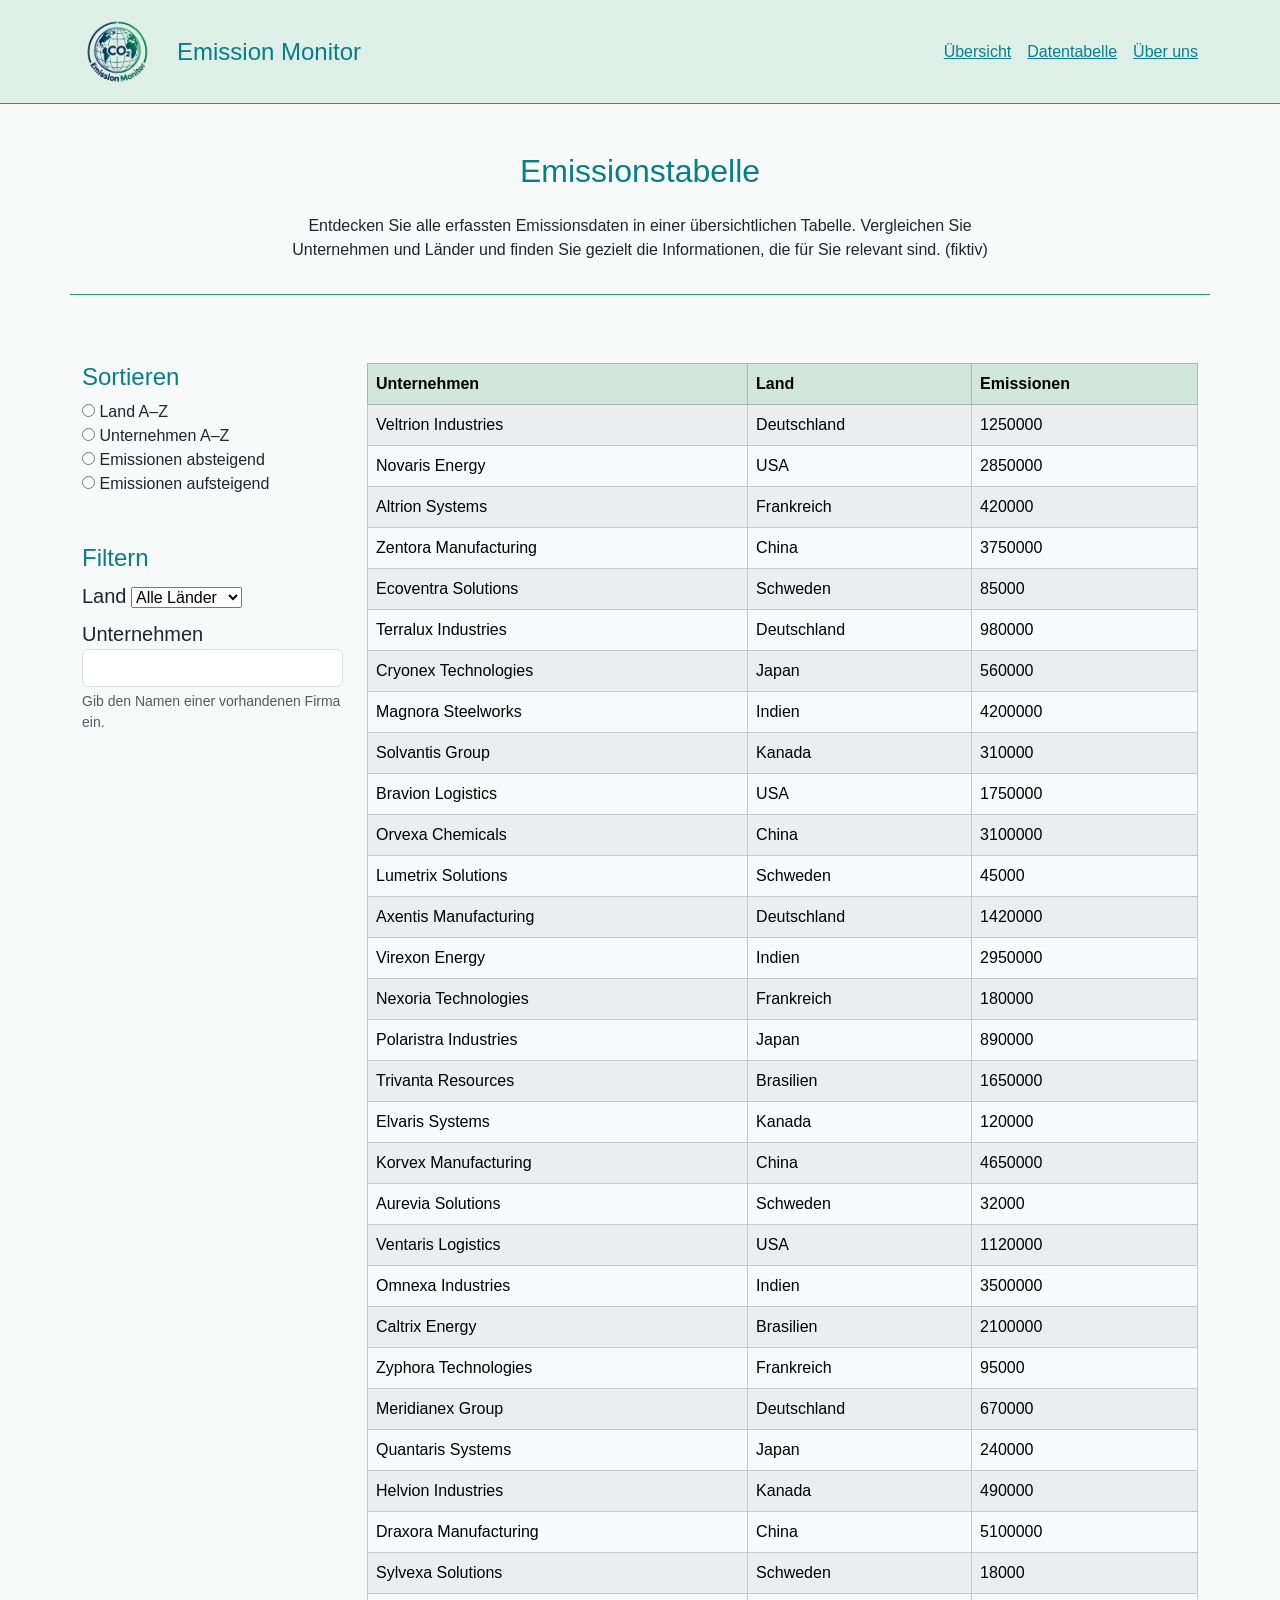
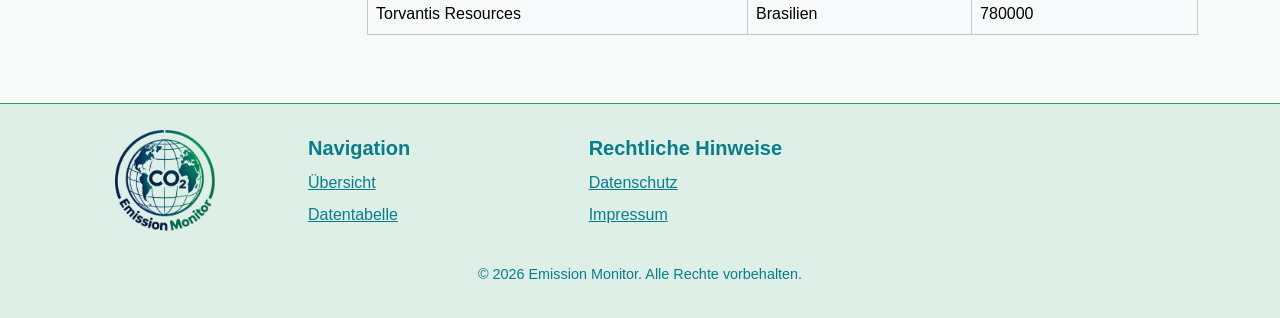
==== tabelle.html @ 727a887c "complete emission table" ====
<!DOCTYPE html>
<html lang="de">
    <head>
        <title>Emission Monitor – Emissionstabelle</title>
        <link rel="stylesheet"
        href="https://cdn.jsdelivr.net/npm/bootstrap@5.3.8/dist/css/bootstrap.min.css">
        <link rel="stylesheet" href="style.css">
        <meta charset="UTF-8">
        <meta name="viewport" content="width=device-width, initial-scale=1.0">
    </head>

    <body>
        <header class="header">
            <div class="
                container
                py-3
            ">
                <div class="
                    row
                    align-items-center
                ">
                    <a
                        href="index.html"
                        class="col-md-1 col-3"
                    >
                        <img src="Images/Logo.png" alt="Logo" class="img-fluid">
                    </a>
                    <a
                        href="index.html"
                        id="header-title"
                        class="
                            d-none
                            d-md-block
                            col-md-3
                            fs-4
                        "
                    >
                        Emission Monitor
                    </a>
                    <nav class="
                        col-9 col-md-8
                        align-items-center
                    ">
                        <ul class="
                            d-flex
                            align-items-center
                            justify-content-end
                            list-unstyled
                            gap-3
                            mb-0
                        ">
                            <li class="
                                text-center
                            ">
                                <a href="übersicht.html" class="header-link">Übersicht</a>
                            </li>
                            <li class="
                                text-center
                            ">
                                <a href="tabelle.html" class="header-link">Datentabelle</a>
                            </li>
                            <li class="
                                text-center
                            ">
                                <a href="about.html" class="header-link">Über uns</a>
                            </li>
                        </ul>
                    </nav>
                </div>
            </div> 
        </header>

        <main class="main">
            <section class="
                tabelle-bescheibungs-section
                container
                my-md-5 my-4
            ">
                <div class="
                    tabelle-beschreibungs-content
                    row
                    align-items-center
                    justify-content-center
                ">
                    <h1 class="text-center">Emissionstabelle</h1>
                    <p class="
                        col-md-8
                        text-center
                        p-3
                    ">
                        Entdecken Sie alle erfassten Emissionsdaten
                        in einer übersichtlichen Tabelle. Vergleichen
                        Sie Unternehmen und Länder und finden Sie gezielt
                        die Informationen, die für Sie relevant sind. (fiktiv)
                    </p>
                </div>
            </section>
            <section class="
                tabellen-section
                container
                my-md-5 my-4
                px-2
            ">
                <div class="
                    row
                    p-1
                ">
                    <div class="
                        justify-content-end
                        mb-3
                    ">
                        <button
                            class="
                                btn
                                btn-success
                                d-md-none
                                mb-1
                            "
                            type="button"
                            data-bs-toggle="collapse"
                            data-bs-target="#filter-menue"
                        >
                            Filter anzeigen
                        </button>
                    </div>
                    <div 
                        class="
                            filter-fenster
                            col-md-3
                            collapse
                        "
                        id="filter-menue"
                    >
                        <h4>Sortieren</h4>
                        <div class="d-block">
                            <input
                                id="land"
                                type="radio"
                                value="land"
                                name="sortieren"
                            >
                            <label for="land">Land A–Z</label>
                        </div>
                        <div class="d-block">
                            <input
                                id="unternehmen"
                                type="radio"
                                value="unternehmen"
                                name="sortieren"
                            >
                            <label for="unternehmen">Unternehmen A–Z</label>
                        </div>
                        <div class="d-block">
                            <input
                                id="emissionen-ab"
                                type="radio"
                                value="emissionen-ab"
                                name="sortieren"
                            >
                            <label for="emissionen-ab">Emissionen absteigend</label>
                        </div>
                        <div class="d-block">
                            <input
                                id="emissionen-auf"
                                type="radio"
                                value="emissionen-auf"
                                name="sortieren"
                            >
                            <label for="emissionen-auf">Emissionen aufsteigend</label>
                        </div>
                        <h4 class="mt-5">Filtern</h4>
                        <div class="
                            d-block
                        ">
                            <label
                                for="land-select"
                                class="fs-5"
                            >
                                Land
                            </label>
                            <select id="land-select">
                                <option value="alle">Alle Länder</option>
                                <option value="Brasilien">Brasilien</option>
                                <option value="China">China</option>
                                <option value="Deutschland">Deutschland</option>
                                <option value="Frankreich">Frankreich</option>
                                <option value="Indien">Indien</option>
                                <option value="Japan">Japan</option>
                                <option value="Kanada">Kanada</option>
                                <option value="Schweden">Schweden</option>
                                <option value="USA">USA</option>
                            </select>
                        </div>
                        <div class="
                            d-block
                            pt-2
                        ">
                            <label
                                for="unternehmens-suche"
                                class="fs-5"
                            >
                                Unternehmen
                            </label>
                            <input 
                                type="text"
                                id="unternehmens-suche"
                                class="form-control"
                                aria-describedby="unternehmenHelpBlock"
                            >
                            <div 
                                id="unternehmenHelpBlock"
                                class="form-text"
                            >
                                Gib den Namen einer vorhandenen Firma ein.
                            </div>
                        </div>
                    </div>
                    <div class="
                        tabelle-daten
                        table-responsive
                        col-md-9
                    ">
                        <table class="
                            table
                            table-light
                            table-bordered
                            table-striped
                            table-hover
                        ">
                            <thead>
                                <tr class="table-success">
                                    <th>Unternehmen</th>
                                    <th>Land</th>
                                    <th>Emissionen</th>                                    
                                </tr>
                            </thead>
                            <tbody id="emissions-tabelle">
                            </tbody>
                        </table>
                    </div>
                </div>
            </section>
        </main>
        <footer class="
            footer
            py-3
        ">
            <div class="
                footer-content
                container
                mb-4
            ">
                <div class="
                    row
                    align-items-center
                ">
                    <div class="
                        footer-logo
                        col-md-2 col-12
                        text-center
                    ">
                        <a
                            href="index.html"
                            id="logo-footer"
                        >
                            <img src="Images/Logo.png" alt="Logo" class="img-fluid">
                        </a>
                    </div>
                    <div class="
                        col-md-10 col-12
                    ">
                        <div class="
                            row
                            align-items-center
                        ">
                            <div class="
                                footer-links
                                col-md-4 col-12
                                ps-md-5
                            ">
                                <p class="
                                    footer-title
                                    text-md-start
                                    text-center
                                    fw-bold
                                    my-2
                                    fs-5
                                ">
                                    Navigation
                                </p>
                                <a 
                                    href="übersicht.html"
                                    class="
                                        footer-link
                                        d-block
                                        text-md-start
                                        text-center
                                        my-2
                                    "
                                >
                                    Übersicht
                                </a>
                                <a
                                    href="tabelle.html"
                                    class="
                                        footer-link
                                        d-block
                                        text-md-start
                                        text-center
                                        my-2
                                    "
                                >
                                    Datentabelle
                                </a>
                            </div>
                            <div class="
                                rechtliche-hinweise
                                col-md-4 col-12
                            ">
                                <p class="
                                    footer-title
                                    text-md-start
                                    text-center
                                    fw-bold
                                    d-block
                                    my-2
                                    fs-5
                                ">
                                    Rechtliche Hinweise
                                </p>
                                <a
                                    href="datenschutz.html"
                                    class="
                                        footer-link
                                        d-block
                                        text-md-start
                                        text-center
                                        my-2
                                    "
                                >
                                    Datenschutz
                                </a>
                                <a
                                    href="impressum.html"
                                    class="
                                        footer-link
                                        d-block
                                        text-md-start
                                        text-center
                                        my-2
                                    "
                                >
                                    Impressum
                                </a>
                            </div>
                        </div>
                    </div>
                </div>
            </div>
            <div id="copyright">
                <p class="text-center">
                    &copy; 2026 Emission Monitor. Alle Rechte vorbehalten.
                </p>
            </div>
        </footer>
        <script src="script.js"></script>
        <script src="https://cdn.jsdelivr.net/npm/bootstrap@5.3.8/dist/js/bootstrap.bundle.min.js"></script>
    </body>
</html>
---- style.css ----
/* Global */
:root {
    --background-color: #F7FAF9;
    --secondary-background: #DDEFE7;
    --primary-color: #212529;
    --secondary-color: #087E8B;
    --accent-color: #2A9D6F;
}

/* Typography */
body {
    font-family: Arial, sans-serif;
    color: var(--primary-color);
    background-color: var(--background-color);
    line-height: 1.5;
}

h1, h2, h3, h4, h5, h6 {
    color: var(--secondary-color);
}

h1 {
    font-size: 2rem;
}

h2 {
    font-size: 1.5rem;
}


/* header */
.header {
    background-color: var(--secondary-background);
    border-bottom: 1px solid var(--accent-color);
}

#header-title {
    color: var(--secondary-color);
    text-decoration: none;
}

.header-link, .footer-link {
    color: var(--secondary-color);
}


/* buttons */
.btn {
    background-color: var(--secondary-background);
    border: 1px solid var(--accent-color);
    color: var(--primary-color);
    border-radius: 5px;
} 
.btn:hover {
    background-color: var(--accent-color);
    color: var(--background-color);
}


/* footer */
.footer {
    background-color: var(--secondary-background);
    border-top: 1px solid var(--accent-color);
}
#logo-footer img {
    max-width: 120px;
}

.footer-title {
    color: var(--secondary-color);
}

#copyright {
    color: var(--secondary-color);
    font-size: 0.9rem;
}


/* main content */
/* Homepage */
.hero-img {
    border: 1px solid var(--accent-color);
    border-radius: 10px;
}

.home-übersichts-section {
    border-top: 1px solid var(--accent-color);
}

.home-tabellen-section {
    border-top: 1px solid var(--accent-color);
}

/* Tabelle */
.tabelle-beschreibungs-content {
    border-bottom: 1px solid var(--accent-color);
}




/* responsive design */

/* mobile hero-section */
.hero-content {
    position: relative;
}

@media (max-width: 768px) {
    .hero-text h1 {
        position: absolute;
        top: 80px;
        left: 50%;
        transform: translateX(-50%);
        width: 90%;
        text-align: center;
        z-index: 2;
        color: var(--secondary-background);
        font-size: 1.5rem;

    }


    .hero-img {
        width: 100%;
        z-index: 1;
    }
}


/* Tabelle Filter-Button */

@media (min-width: 768px) {
    #filter-menue {
        display: block !important;
    }
}
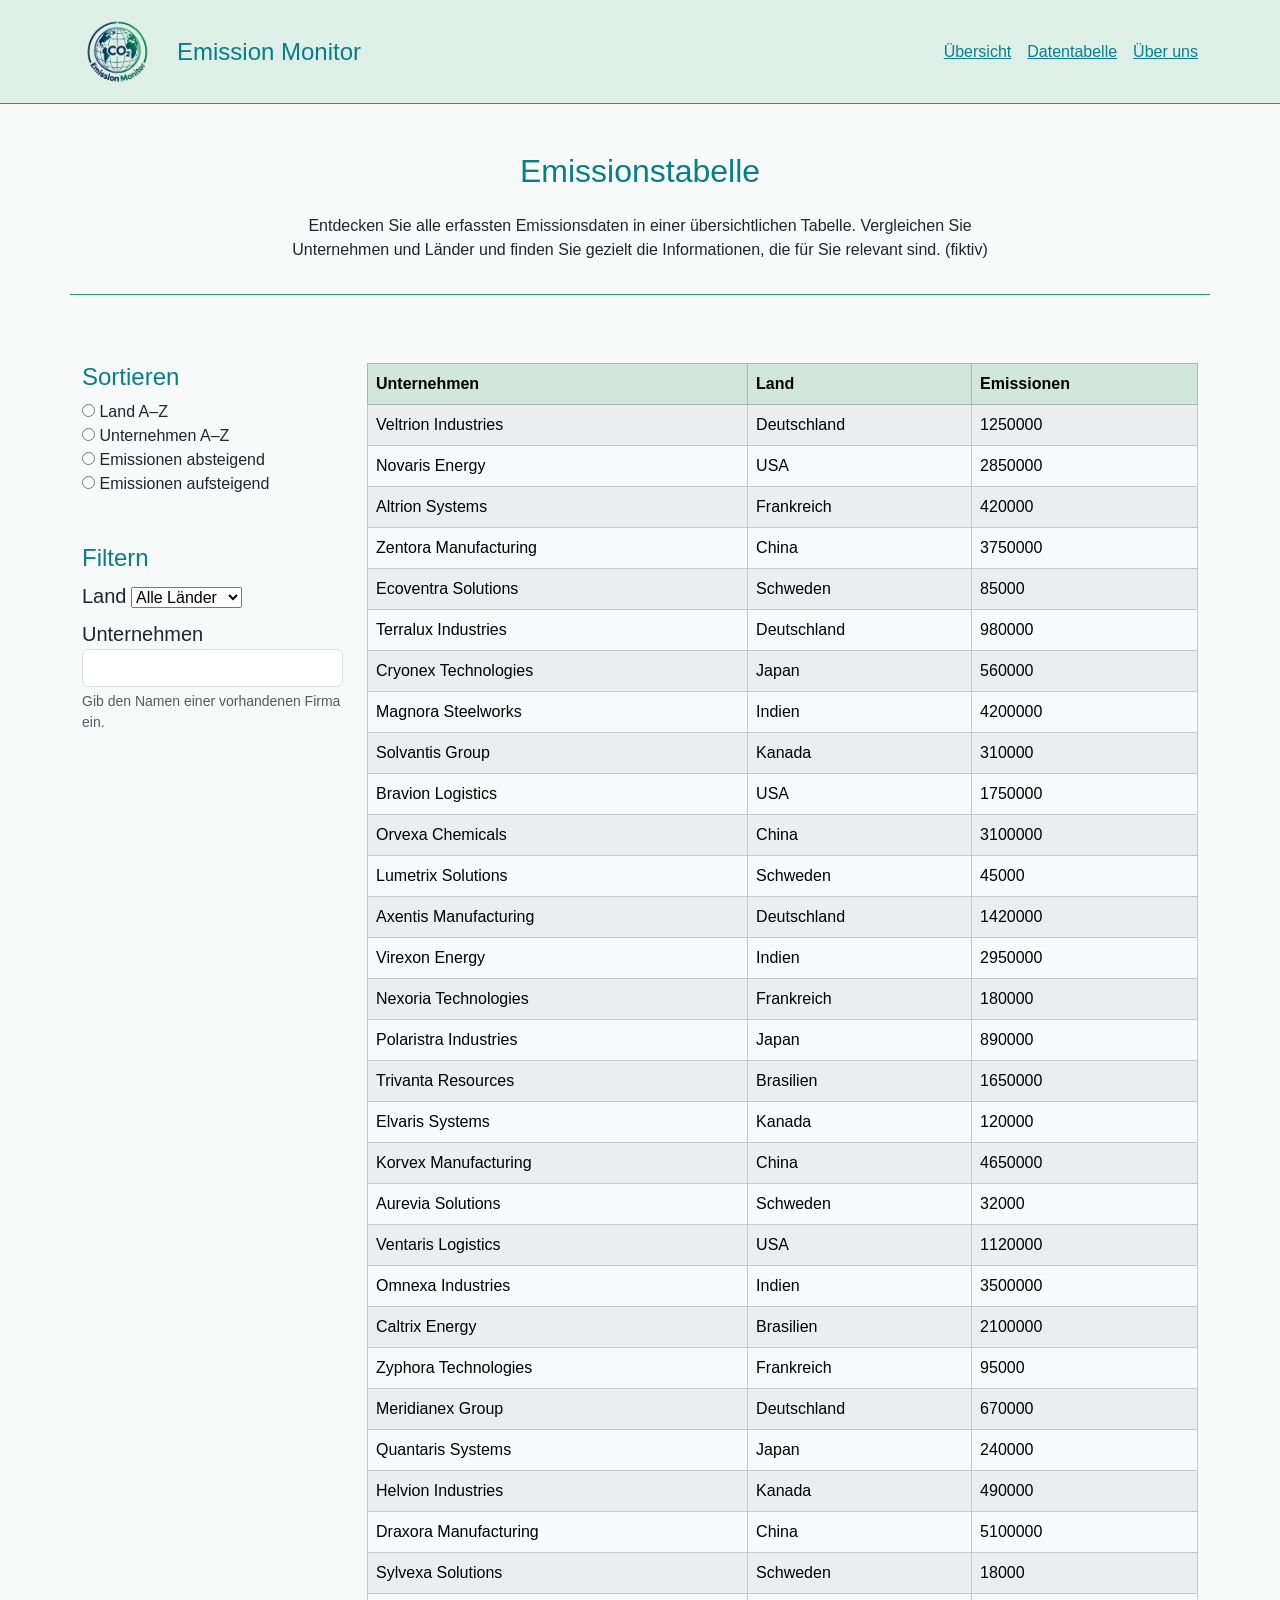
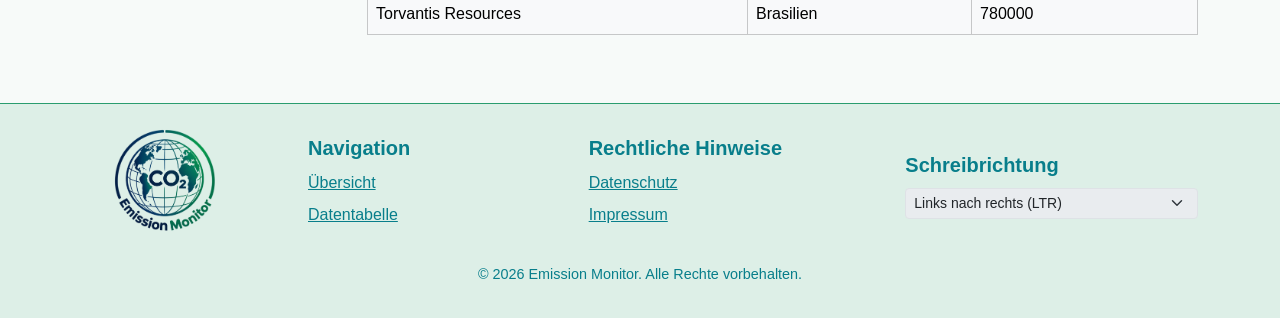
==== commit 12a155ac: "Übersichtsseite Implementation" ====
--- a/tabelle.html
+++ b/tabelle.html
@@ -1,5 +1,5 @@
 <!DOCTYPE html>
-<html lang="de">
+<html lang="de" dir="ltr">
     <head>
         <title>Emission Monitor – Emissionstabelle</title>
         <link rel="stylesheet"
@@ -61,6 +61,7 @@
                             </li>
                             <li class="
                                 text-center
+                                me-md-0 me-3
                             ">
                                 <a href="about.html" class="header-link">Über uns</a>
                             </li>
@@ -353,6 +354,34 @@
                                     Impressum
                                 </a>
                             </div>
+                            <div class="
+                                footer-schreibrichtung
+                                col-md-4 col-12
+                            ">
+                                <label
+                                    for="schreibrichtung"
+                                    class="
+                                        footer-title
+                                        d-block
+                                        text-md-start
+                                        text-center
+                                        fw-bold
+                                        my-2
+                                        fs-5
+                                    "
+                                >
+                                    Schreibrichtung
+                                </label>
+
+                                <select
+                                    id="schreibrichtung"
+                                    class="form-select form-select-sm"
+                                    disabled
+                                >
+                                    <option value="ltr">Links nach rechts (LTR)</option>
+                                    <option value="rtl">Rechts nach links (RTL)</option>
+                                </select>
+                            </div>
                         </div>
                     </div>
                 </div>
--- a/style.css
+++ b/style.css
@@ -39,7 +39,7 @@
     text-decoration: none;
 }
 
-.header-link, .footer-link {
+.header-link, .footer-link, .nav-link{
     color: var(--secondary-color);
 }
 
@@ -96,8 +96,39 @@
     border-bottom: 1px solid var(--accent-color);
 }
 
+/* Übersichtsseite */
+.heading-uebersicht {
+    border-bottom: 1px solid var(--accent-color);
+}
 
+.erklaerung-content {
+    border-inline-start: 2px solid var(--accent-color);
+}
 
+#abschnitt-unternehmen, #abschnitt-laender {
+    border-top: 2px solid var(--accent-color)
+}
+
+#karte-emissionsreichsten-unternehmen > div,
+#karte-emissionsärmsten-unternehmen > div,
+#karte-emissionsreichsten-laender > div,
+#karte-emissionsärmsten-laender > div {
+    border: 1px solid var(--accent-color);
+    border-radius: 5px;
+    background-color: #ecf5eb;
+    margin-top: 1rem;
+    padding-top: 0.5rem;
+    padding-bottom: 0.5rem;
+    padding-inline-start: 2rem;
+    text-align: start;
+}
+
+#karte-emissionsreichsten-unternehmen  p,
+#karte-emissionsärmsten-unternehmen p,
+#karte-emissionsreichsten-laender p,
+#karte-emissionsärmsten-laender p {
+    margin: 0px;
+}
 
 /* responsive design */
 
@@ -134,4 +165,14 @@
     #filter-menue {
         display: block !important;
     }
+}
+
+/* Übersichtsseite */
+@media (max-width: 768px) {
+    #abschnitt-unternehmen, #abschnitt-laender {
+        border-top: 0px;
+    }
+    .erklaerung-content {
+    border-inline-start: 0px;
+    }
 }
